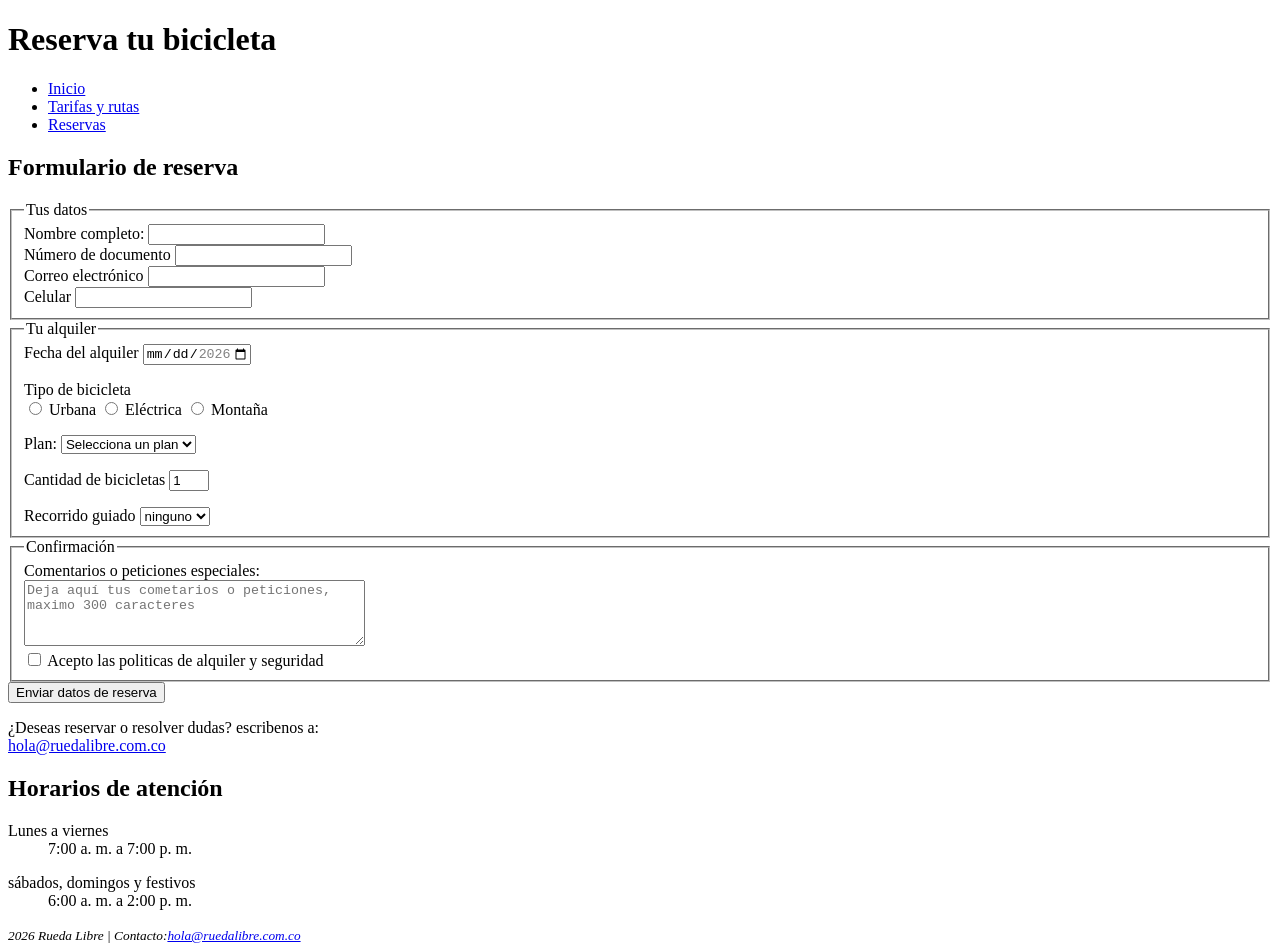
==== Rueda-libre/paginas/reservas.html @ 2484c389 "feat:guardar cambios" ====
<!DOCTYPE html>
<html lang="es">
<head>
    <meta charset="UTF-8">
    <meta name="viewport" content="width=device-width, initial-scale=1.0">
    <title>Rueda Libre| reserva tu bicicleta</title>
</head>
<body>
  <header>
    <h1>Reserva tu bicicleta</h1>
        <nav>
            <ul>
                <li><a href="../index.html">Inicio</a></li>
                <li><a href="tarifas.html">Tarifas y rutas</a></li>
                <li><a href="reservas.html">Reservas</a></li>
            </ul>
        </nav>
  </header>  
  <main>
<section>
  <h2>Formulario de reserva</h2>
  <form action="#" method="post">
    <fieldset>
     <legend>Tus datos</legend> 

     <div>
      <label for="nombre">Nombre completo:</label>
      <input type="nombre" id="nombre" name="nombre" required minlength="3">
     </div>

     <div>
      <label for="documento">Número de documento</label>
      <input type="text" id="documento" name="documento" required pattern="[0-9]{6,10}" title="Debe tener solo números, entre 6 y 10 dígitos">
     </div>

     <div>
      <label for="correo">Correo electrónico</label>
      <input type="email" id="correo" name="correo" required>
     </div>

     <div>
      <label for="celular">Celular</label>
      <input type="tel" id="celular" name="celular" required pattern="3[0-9]{9}" title="Debe de tener 10 dígitos y empezar por el número 3 (Ej: 3001234567)">
     </div>
    </fieldset>

    <fieldset>
      <legend>Tu alquiler</legend>

      <div>
        <label for="fecha">Fecha del alquiler</label>
        <input type="date" id="fecha" name="fecha" min="2026-11-01" max="2026-12-31" required>
      </div>
      <p></p>
      <div>
        <label>Tipo de bicicleta</label><br>
        <input type="radio" id="urbana" name="tipo_bicicleta" value="urbana" required>
        <label for="urbana">Urbana</label>

        <input type="radio" id="electrica" name="tipo_bicicleta" value="electrica" required>
        <label for="electrica">Eléctrica</label>

        <input type="radio" id="montana" name="tipo_bicicleta" value="montana" required>
        <label for="montana">Montaña</label>
      </div>
      <p></p>
        <label for="plan">Plan:</label>
        <select id="plan" name="plan" required>
          <option value="" disabled selected>Selecciona un plan</option>
          <option value="1_hora">1 hora</option>
          <option value="medio_dia">Medio día</option>
          <option value="dia_completo">Día completo</option>
        </select>
      </div>
      <p></p>
      <div>
        <label for="cantidad">Cantidad de bicicletas</label>
        <input type="number" id="cantidad" name="cantidad" min="1" max="6" value="1" required>
      </div>
      <p></p>
      <div>
        <label for="recorrido">Recorrido guiado</label>
        <select id="recorrido" name="recorrido">
          <option value="ninguno">ninguno</option>
          <option value="ruta1">Ruta 1</option>
          <option value="ruta2">Ruta 2</option>
          <option value="ruta3">Ruta 3</option>
        </select>
      </div>
    </fieldset>

    <fieldset>
      <legend>Confirmación</legend>

      <div>
        <label for="comentaarios">Comentarios o peticiones especiales:</label><br>
        <textarea id="Comentarios" name="comentarios" rows="4" cols="40" maxlength="300" placeholder="Deja aquí tus cometarios o peticiones, maximo 300 caracteres"></textarea>
      </div>

      <div>
        <input type="checkbox" id="politicas" name="politicas" required>
        <label for="politicas">Acepto las politicas de alquiler y seguridad</label>
      </div>
    </fieldset>

    <div>
      <button type="submit">Enviar datos de reserva</button>
    </div>
  </form>
</section>

<p></p>

¿Deseas reservar o resolver dudas? escribenos a: <br><a href="mailto:hola@ruedalibre.com.co">hola@ruedalibre.com.co</a>
<h2>Horarios de atención</h2>
<section> 
  <dl>
    <dt>Lunes a viernes</dt>
    <dd>7:00 a. m. a 7:00 p. m.</dd>
  </section> 

<section>
    <dt>sábados, domingos y festivos</dt>
    <dd>6:00 a. m. a 2:00 p. m.</dd>
  </dl>
</section>
  </main>
<p></p>
  <footer>
    <small> 
        <em>2026 Rueda Libre | Contacto:<a href="mailto:hola@ruedalibre.com.co">hola@ruedalibre.com.co</a></em>
    </small> 
  </footer>
</body>
</html>
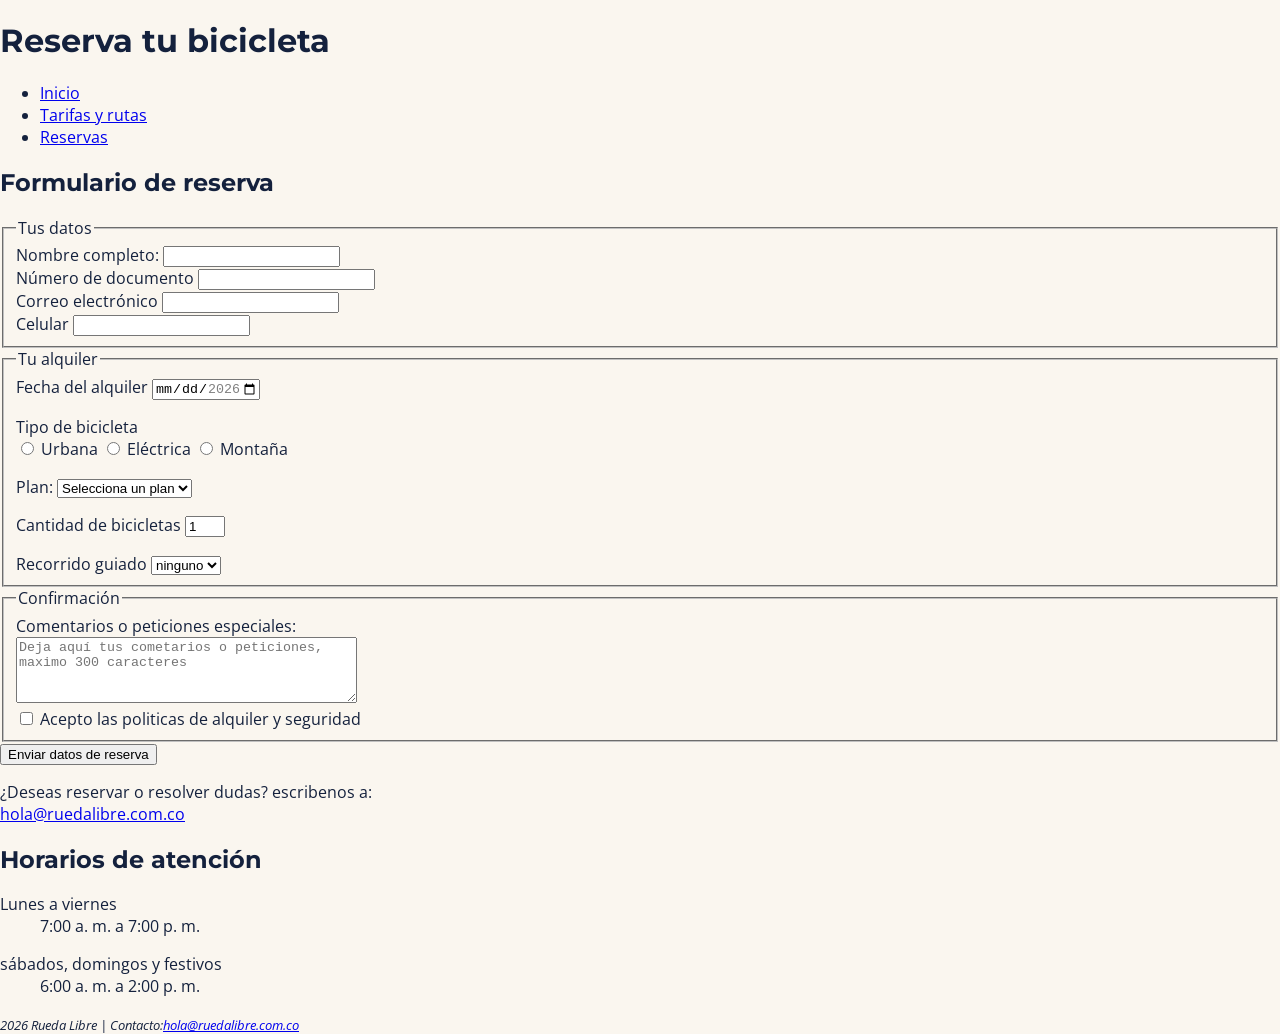
==== commit 0b1fea56: "docs: actualizacion de bitacora y verificacion de herencia css" ====
--- a/Rueda-libre/paginas/reservas.html
+++ b/Rueda-libre/paginas/reservas.html
@@ -4,6 +4,10 @@
     <meta charset="UTF-8">
     <meta name="viewport" content="width=device-width, initial-scale=1.0">
     <title>Rueda Libre| reserva tu bicicleta</title>
+    <link rel="preconnect" href="https://fonts.googleapis.com">
+    <link rel="preconnect" href="https://fonts.gstatic.com" crossorigin>
+    <link href="https://fonts.googleapis.com/css2?family=Montserrat:ital,wght@0,100..900;1,100..900&family=Open+Sans:ital,wght@0,300..800;1,300..800&display=swap" rel="stylesheet">
+    <link rel="stylesheet" href="../CSS/styles.css">
 </head>
 <body>
   <header>
--- a/Rueda-libre/CSS/styles.css
+++ b/Rueda-libre/CSS/styles.css
@@ -0,0 +1,31 @@
+:root {
+    
+    --azul-noche: #14213d;
+    --gris-asfalto: #5b6470;
+    --verde-ruta: #1e7a4f;
+    --naranja-pedal: #f39a2b;
+    --crema: #faf6ef;
+
+  
+    --font-titulo: 'Montserrat', sans-serif;
+    --font-texto: 'Open Sans', sans-serif;
+
+   
+    --espacio-sm: 0.5rem;
+    --espacio-md: 1rem;
+    --espacio-lg: 2rem;
+}
+
+/* Aplicación de estilos base al cuerpo mediante herencia */
+body {
+    font-family: var(--font-texto);
+    color: var(--azul-noche);
+    background-color: var(--crema);
+    margin: 0;
+    padding: 0;
+}
+
+/* Selector agrupado para aplicar la fuente de títulos */
+h1, h2, h3, h4, h5, h6 {
+    font-family: var(--font-titulo);
+}
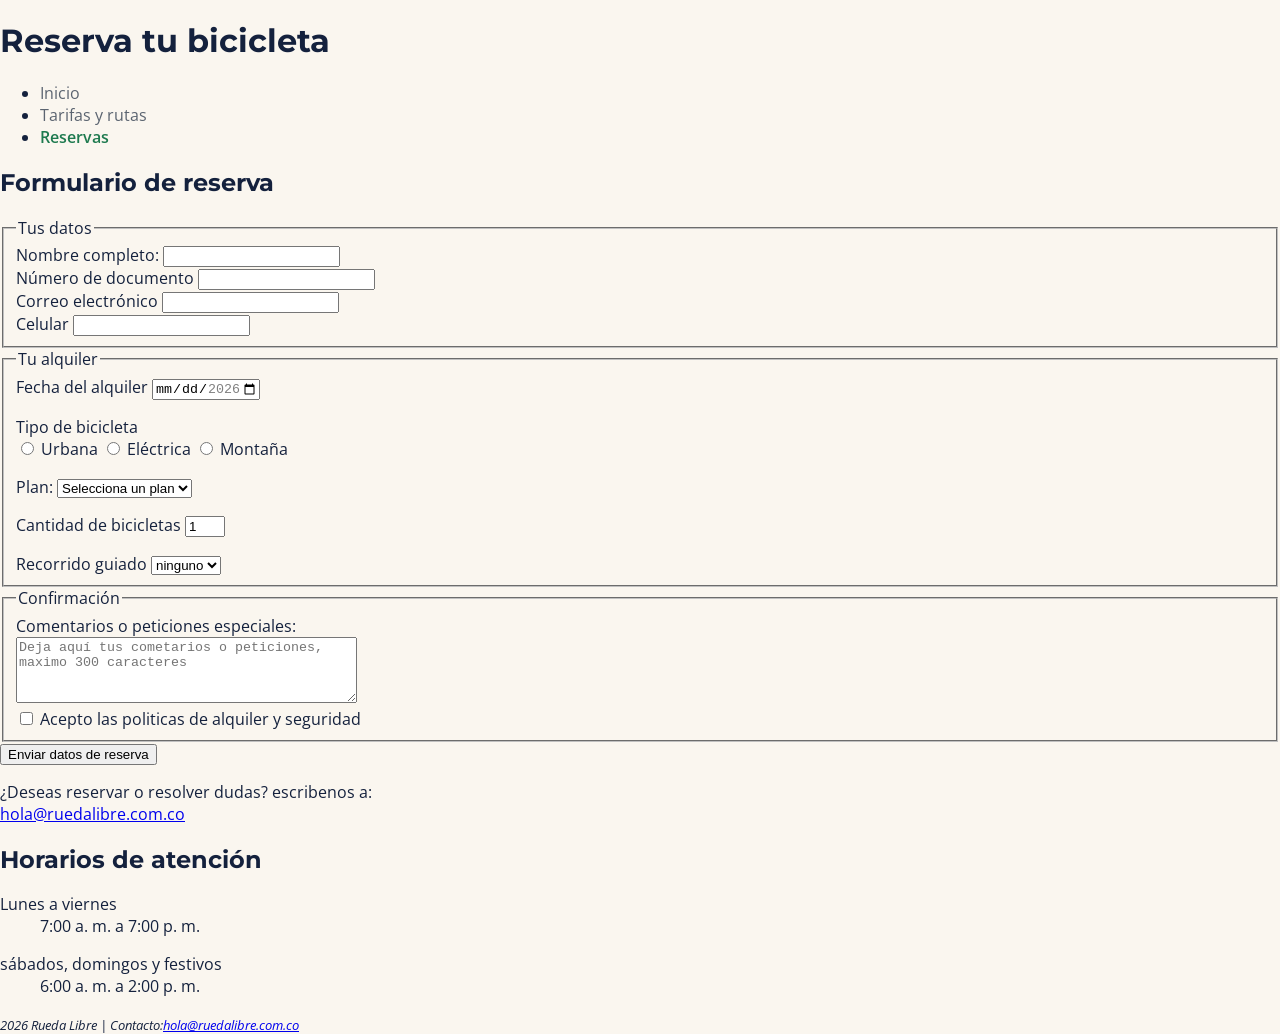
==== commit b21b7acf: "Registro de estados interactivos y resolución final" ====
--- a/Rueda-libre/paginas/reservas.html
+++ b/Rueda-libre/paginas/reservas.html
@@ -13,10 +13,10 @@
   <header>
     <h1>Reserva tu bicicleta</h1>
         <nav>
-            <ul>
+            <ul id="menu">
                 <li><a href="../index.html">Inicio</a></li>
                 <li><a href="tarifas.html">Tarifas y rutas</a></li>
-                <li><a href="reservas.html">Reservas</a></li>
+                <li><a href="reservas.html" class="activo">Reservas</a></li>
             </ul>
         </nav>
   </header>  
--- a/Rueda-libre/CSS/styles.css
+++ b/Rueda-libre/CSS/styles.css
@@ -16,7 +16,7 @@
     --espacio-lg: 2rem;
 }
 
-/* Aplicación de estilos base al cuerpo mediante herencia */
+
 body {
     font-family: var(--font-texto);
     color: var(--azul-noche);
@@ -25,7 +25,26 @@
     padding: 0;
 }
 
-/* Selector agrupado para aplicar la fuente de títulos */
+
 h1, h2, h3, h4, h5, h6 {
     font-family: var(--font-titulo);
-}+
+}
+
+#menu a {
+    color: var(--gris-asfalto);
+    text-decoration: none;
+}
+
+#menu a.activo {
+    color: var(--verde-ruta);
+    font-weight: 600;
+}
+
+
+#menu a:hover,
+#menu a:focus {
+    color: var(--naranja-pedal);
+    text-decoration: underline;
+    outline: none; 
+}
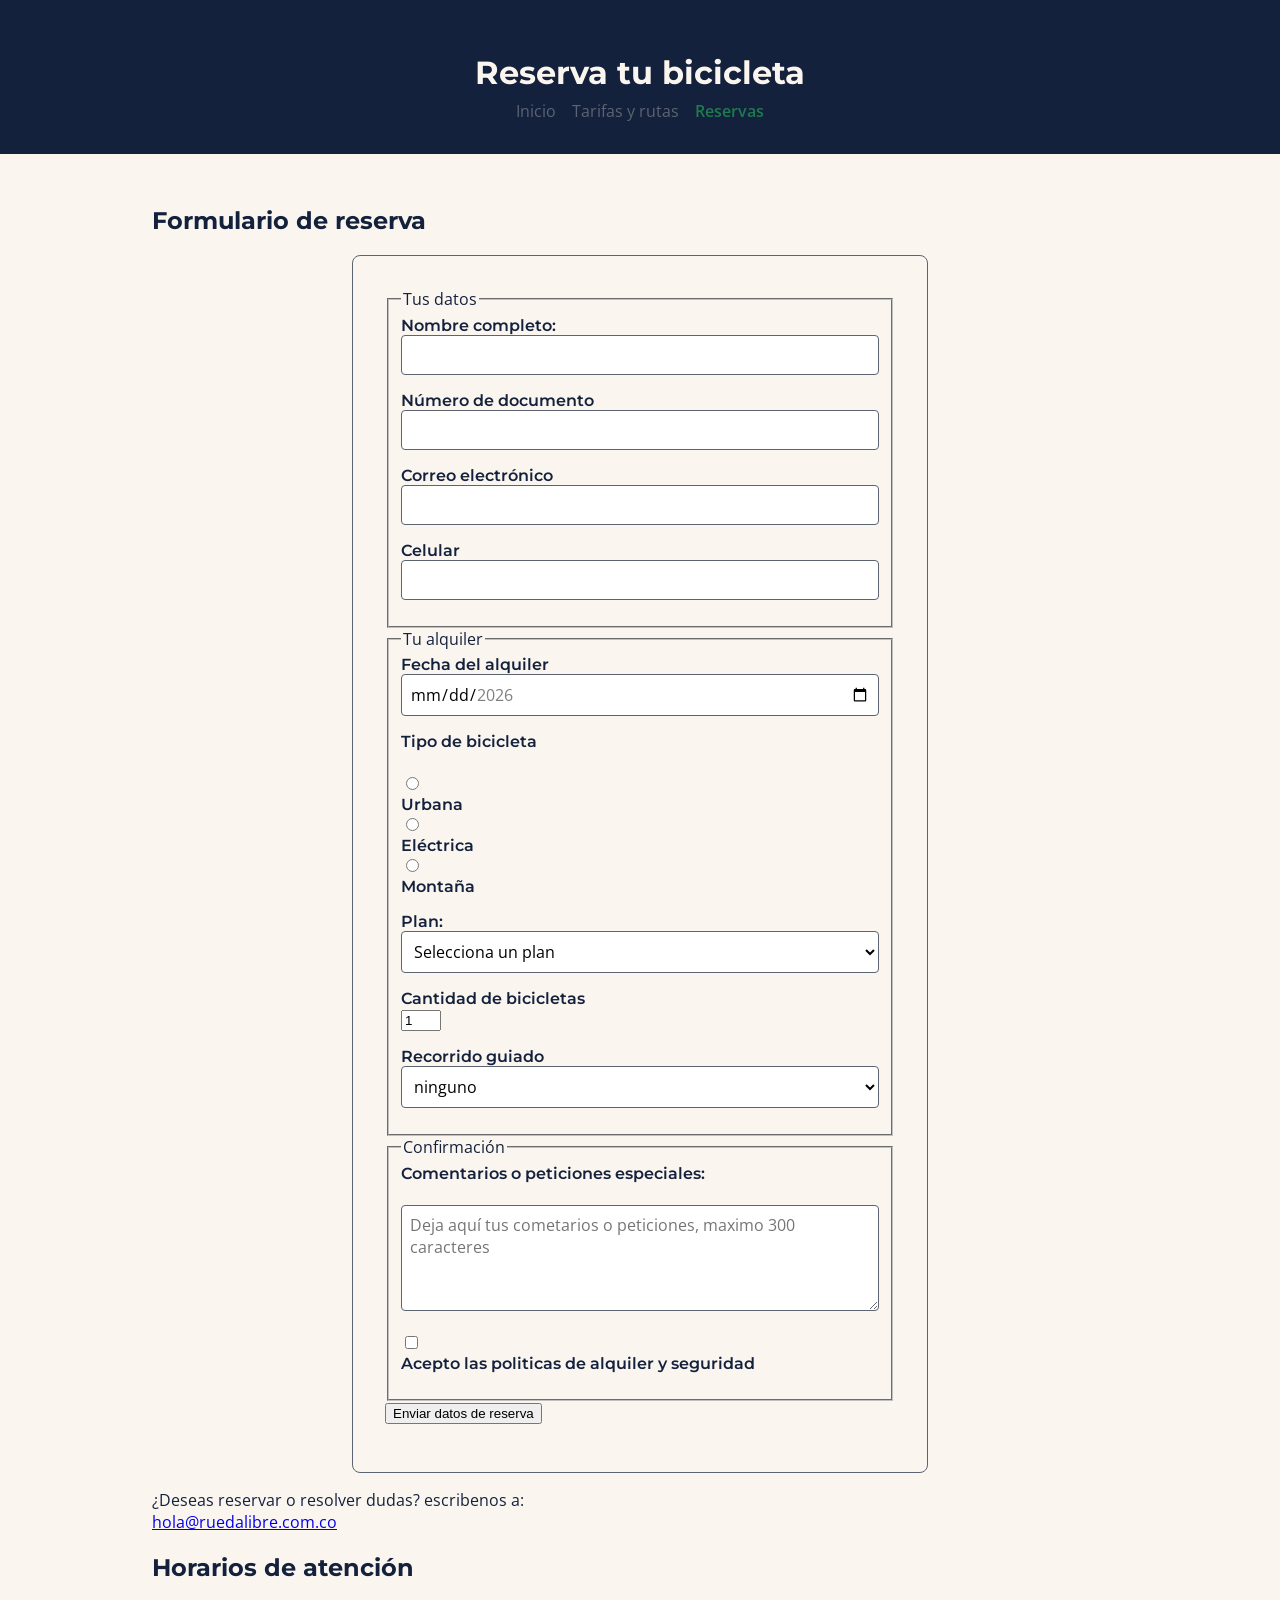
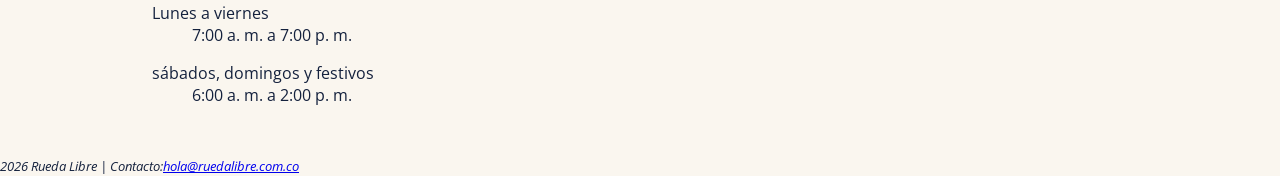
==== commit 52c79a77: "Feat: sitio con el modelo de caja aplicado a tarjetas, tablas, formulario y contenedor principal." ====
--- a/Rueda-libre/paginas/reservas.html
+++ b/Rueda-libre/paginas/reservas.html
@@ -14,9 +14,9 @@
     <h1>Reserva tu bicicleta</h1>
         <nav>
             <ul id="menu">
-                <li><a href="../index.html">Inicio</a></li>
-                <li><a href="tarifas.html">Tarifas y rutas</a></li>
-                <li><a href="reservas.html" class="activo">Reservas</a></li>
+                <a href="../index.html">Inicio</a>
+                <a href="tarifas.html">Tarifas y rutas</a>
+                <a href="reservas.html" class="activo">Reservas</a>
             </ul>
         </nav>
   </header>  
@@ -26,23 +26,22 @@
   <form action="#" method="post">
     <fieldset>
      <legend>Tus datos</legend> 
-
-     <div>
+     <div class="grupo-formulario">
       <label for="nombre">Nombre completo:</label>
-      <input type="nombre" id="nombre" name="nombre" required minlength="3">
+      <input type="text" id="nombre" name="nombre" required minlength="3">
      </div>
 
-     <div>
+     <div class="grupo-formulario">
       <label for="documento">Número de documento</label>
       <input type="text" id="documento" name="documento" required pattern="[0-9]{6,10}" title="Debe tener solo números, entre 6 y 10 dígitos">
      </div>
 
-     <div>
+     <div class="grupo-formulario">
       <label for="correo">Correo electrónico</label>
       <input type="email" id="correo" name="correo" required>
      </div>
 
-     <div>
+     <div class="grupo-formulario">
       <label for="celular">Celular</label>
       <input type="tel" id="celular" name="celular" required pattern="3[0-9]{9}" title="Debe de tener 10 dígitos y empezar por el número 3 (Ej: 3001234567)">
      </div>
@@ -51,12 +50,12 @@
     <fieldset>
       <legend>Tu alquiler</legend>
 
-      <div>
+      <div class="grupo-formulario">
         <label for="fecha">Fecha del alquiler</label>
         <input type="date" id="fecha" name="fecha" min="2026-11-01" max="2026-12-31" required>
       </div>
       <p></p>
-      <div>
+      <div class="grupo-formulario">
         <label>Tipo de bicicleta</label><br>
         <input type="radio" id="urbana" name="tipo_bicicleta" value="urbana" required>
         <label for="urbana">Urbana</label>
@@ -77,12 +76,12 @@
         </select>
       </div>
       <p></p>
-      <div>
+      <div class="grupo-formulario">
         <label for="cantidad">Cantidad de bicicletas</label>
         <input type="number" id="cantidad" name="cantidad" min="1" max="6" value="1" required>
       </div>
       <p></p>
-      <div>
+      <div class="grupo-formulario">
         <label for="recorrido">Recorrido guiado</label>
         <select id="recorrido" name="recorrido">
           <option value="ninguno">ninguno</option>
@@ -96,18 +95,18 @@
     <fieldset>
       <legend>Confirmación</legend>
 
-      <div>
+      <div class="grupo-formulario">
         <label for="comentaarios">Comentarios o peticiones especiales:</label><br>
         <textarea id="Comentarios" name="comentarios" rows="4" cols="40" maxlength="300" placeholder="Deja aquí tus cometarios o peticiones, maximo 300 caracteres"></textarea>
       </div>
 
-      <div>
+      <div class="grupo-formulario">
         <input type="checkbox" id="politicas" name="politicas" required>
         <label for="politicas">Acepto las politicas de alquiler y seguridad</label>
       </div>
     </fieldset>
 
-    <div>
+    <div class="grupo-formulario">
       <button type="submit">Enviar datos de reserva</button>
     </div>
   </form>
--- a/Rueda-libre/CSS/styles.css
+++ b/Rueda-libre/CSS/styles.css
@@ -48,3 +48,178 @@
     text-decoration: underline;
     outline: none; 
 }
+
+.btn-cta {
+    display: inline-block;
+    background-color: var(--naranja-pedal);
+    color: var(--crema);
+    padding: var(--espacio-sm) var(--espacio-md);
+    border-radius: 4px;
+    text-decoration: none;
+    font-family: var(--font-titulo);
+    font-weight: 600;
+    transition: background-color 0.2s ease;
+}
+
+/* Estados interactivos para el botón CTA */
+.btn-cta:hover,
+.btn-cta:focus {
+    background-color: var(--verde-ruta);
+    color: var(--crema);
+    text-decoration: none;
+    outline: none;
+}
+
+/* Estilos para la cabecera y sección Hero */
+header {
+    background-color: var(--azul-noche);
+    color: var(--crema);
+    padding: var(--espacio-lg);
+    text-align: center;
+}
+
+header h1 {
+    color: var(--crema);
+    margin-bottom: var(--espacio-sm);
+}
+
+/* Contenedor principal de secciones */
+main {
+    padding: var(--espacio-lg);
+    max-width: 1200px;
+    margin: 0 auto;
+}
+
+/* Estilos para las imágenes institucionales (como la bicicleta) */
+main img {
+    max-width: 100%;
+    height: auto;
+    border-radius: 8px;
+    box-shadow: 0 4px 8px rgba(0, 0, 0, 0.1);
+    margin: var(--espacio-md) 0;
+}
+
+
+*, *::before, *::after {
+    box-sizing: border-box;
+}
+
+main {
+    max-width: 65rem; 
+    margin: 0 auto;  
+    padding: var(--espacio-lg);
+}
+
+.portada, header {
+    min-height: 10vh; 
+}
+
+
+.tarjeta-servicio {
+    background-color: var(--crema);
+    border: 1px solid var(--gris-asfalto);
+    border-radius: 8px;
+    padding: var(--espacio-md);
+    margin-bottom: var(--espacio-lg);
+    box-shadow: 0 4px 6px rgba(0, 0, 0, 0.05);
+}
+
+
+.tarjeta-servicio img {
+    width: 100%;
+    height: auto;
+    border-radius: 4px;
+    margin-bottom: var(--espacio-sm);
+}
+
+.tarjeta-servicio h3 {
+    font-family: var(--font-titulo);
+    color: var(--azul-noche);
+    margin-top: 0;
+    margin-bottom: var(--espacio-sm);
+}
+
+
+table {
+    width: 100%;
+    border-collapse: collapse;
+    margin-bottom: var(--espacio-lg);
+    background-color: var(--crema);
+}
+
+th, td {
+    padding: var(--espacio-sm) var(--espacio-md); 
+    text-align: left;
+    border: 1px solid var(--gris-asfalto);
+}
+
+th {
+    background-color: var(--azul-noche); 
+    color: var(--crema);
+    font-family: var(--font-titulo);
+}
+
+
+tr:nth-child(even) {
+    background-color: rgba(0, 0, 0, 0.02);
+}
+
+
+form {
+    background-color: var(--crema);
+    border: 1px solid var(--gris-asfalto);
+    border-radius: 8px;
+    padding: var(--espacio-lg);
+    max-width: 36rem;
+    margin: 0 auto;
+}
+
+.grupo-formulario {
+    margin-bottom: var(--espacio-md); 
+}
+
+label {
+    display: block; 
+    font-family: var(--font-titulo);
+    color: var(--azul-noche);
+    margin-bottom: var(--espacio-xs);
+    font-weight: 600;
+}
+
+input[type="text"],
+input[type="email"],
+input[type="tel"],
+input[type="date"],
+select,
+textarea {
+    width: 100%; 
+    padding: var(--espacio-sm);
+    border: 1px solid var(--gris-asfalto);
+    border-radius: 4px;
+    font-family: inherit;
+    font-size: 1rem;
+    background-color: #ffffff;
+}
+
+
+input:focus,
+select:focus,
+textarea:focus {
+    outline: 2px solid var(--naranja-pedal);
+    border-color: transparent;
+}
+
+
+#menu {
+    list-style: none;
+    padding: 0;
+    margin: 0;
+    display: flex; 
+    justify-content: center;
+    gap: var(--espacio-md); 
+}
+
+#menu li {
+    display: inline-block;
+}
+
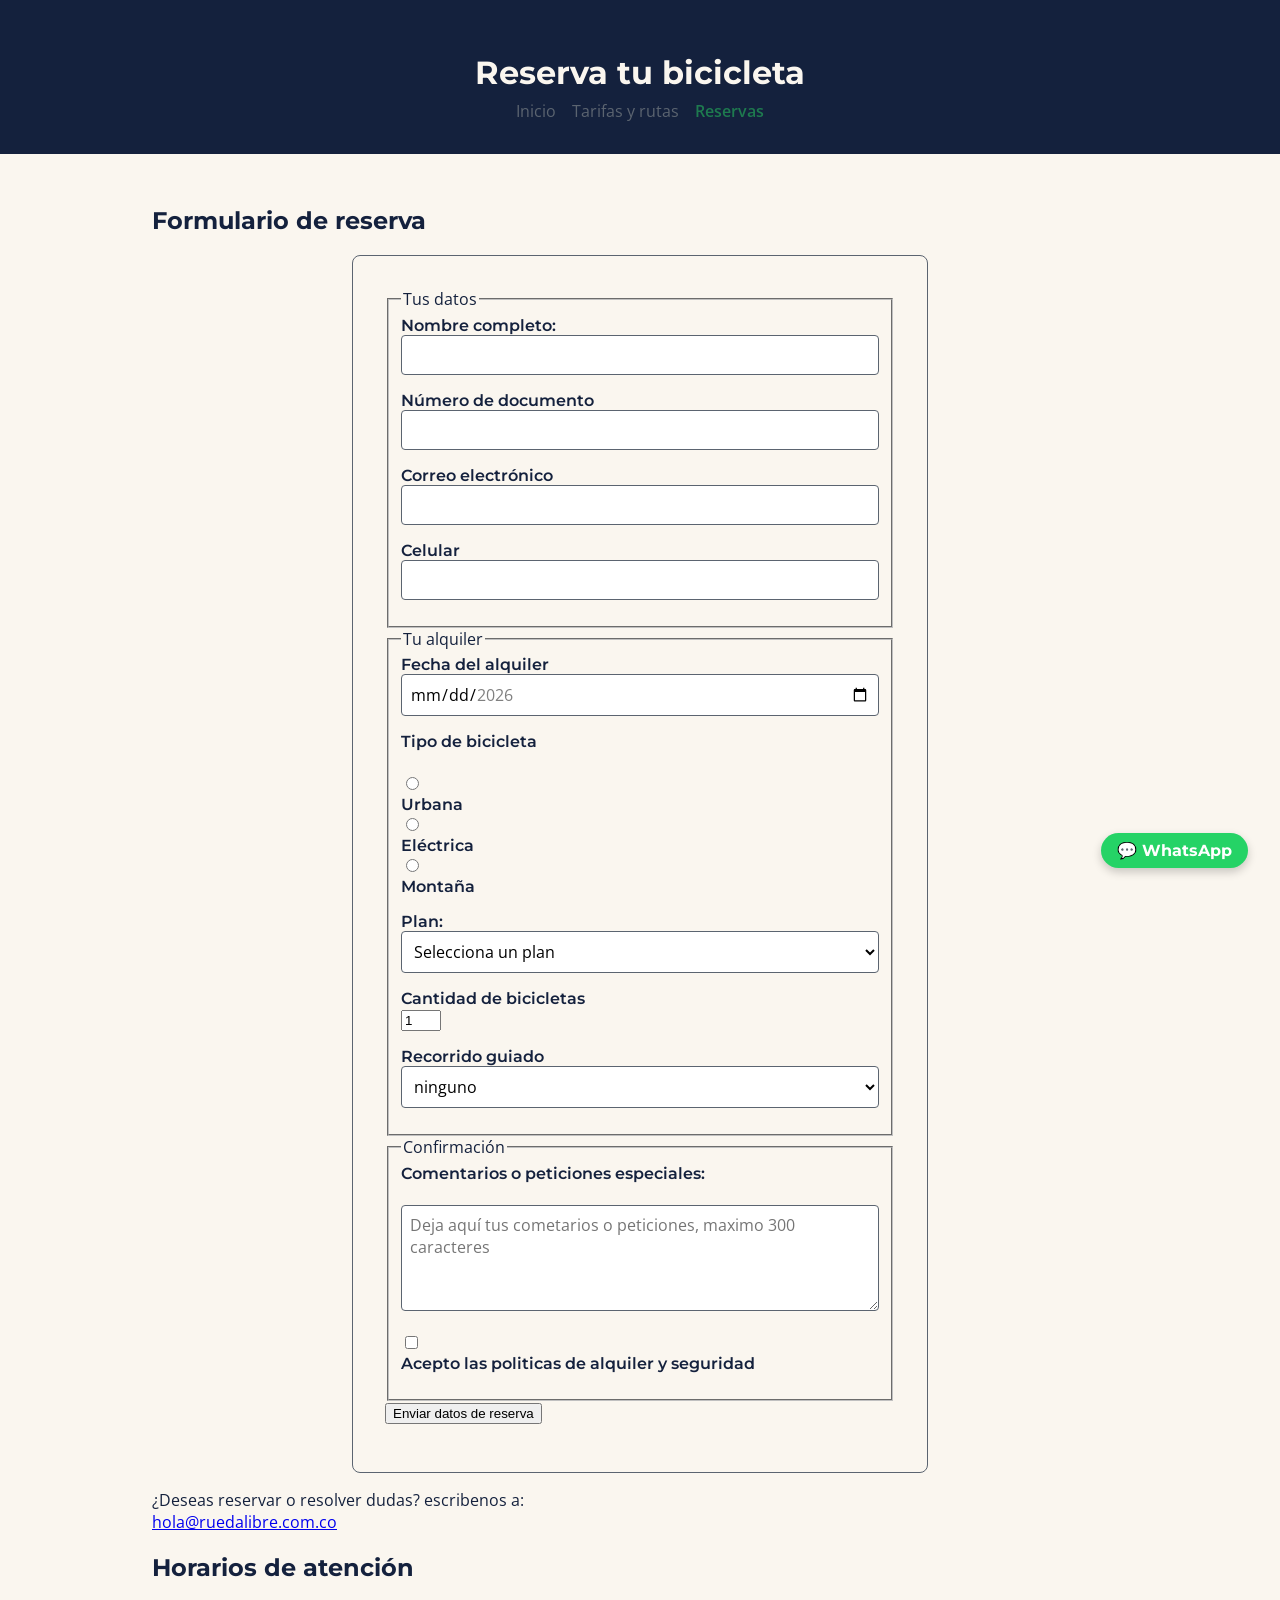
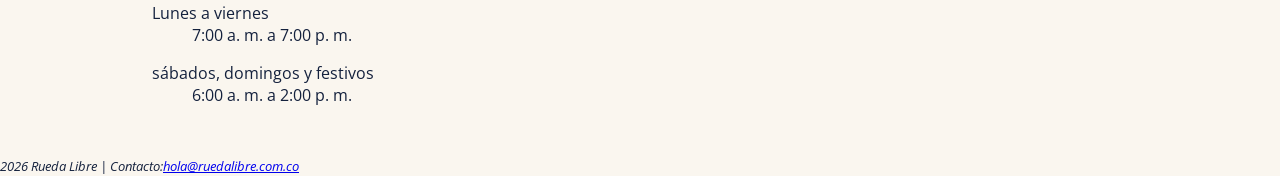
==== commit 02a8b1b1: "Feat:continuar desde el boton de whatsApp" ====
--- a/Rueda-libre/paginas/reservas.html
+++ b/Rueda-libre/paginas/reservas.html
@@ -134,5 +134,9 @@
         <em>2026 Rueda Libre | Contacto:<a href="mailto:hola@ruedalibre.com.co">hola@ruedalibre.com.co</a></em>
     </small> 
   </footer>
+  
+<a href="https://wa.me/573000000000" class="btn-whatsapp" target="_blank" rel="noopener noreferrer" aria-label="Contáctanos por WhatsApp">
+    💬 WhatsApp
+</a>
 </body>
 </html>
--- a/Rueda-libre/CSS/styles.css
+++ b/Rueda-libre/CSS/styles.css
@@ -223,3 +223,51 @@
     display: inline-block;
 }
 
+
+.tarjeta-servicio {
+    position: relative; /
+}
+
+.etiqueta-nuevo {
+    position: absolute;
+    top: 1rem;
+    right: 1rem;
+    background-color: var(--naranja-pedal);
+    color: var(--crema);
+    font-family: var(--font-titulo);
+    font-size: 0.85rem;
+    padding: var(--espacio-xs) var(--espacio-sm);
+    border-radius: 4px;
+    font-weight: bold;
+    box-shadow: 0 2px 4px rgba(0, 0, 0, 0.1);
+}
+
+
+.btn-whatsapp {
+    position: fixed;
+    bottom: 2rem;
+    right: 2rem;
+    background-color: #25d366; 
+    color: #ffffff;
+    padding: var(--espacio-sm) var(--espacio-md);
+    border-radius: 50px;
+    font-family: var(--font-titulo);
+    font-weight: bold;
+    text-decoration: none;
+    box-shadow: 0 4px 10px rgba(0, 0, 0, 0.2);
+    z-index: 1000; 
+    display: flex;
+    align-items: center;
+    gap: 0.5rem;
+    transition: transform 0.2s ease, background-color 0.2s ease;
+}
+
+.btn-whatsapp:hover {
+    background-color: #20ba5a;
+    transform: scale(1.05);
+}
+
+.btn-whatsapp:focus {
+    outline: 3px solid var(--azul-noche);
+    outline-offset: 2px;
+}
